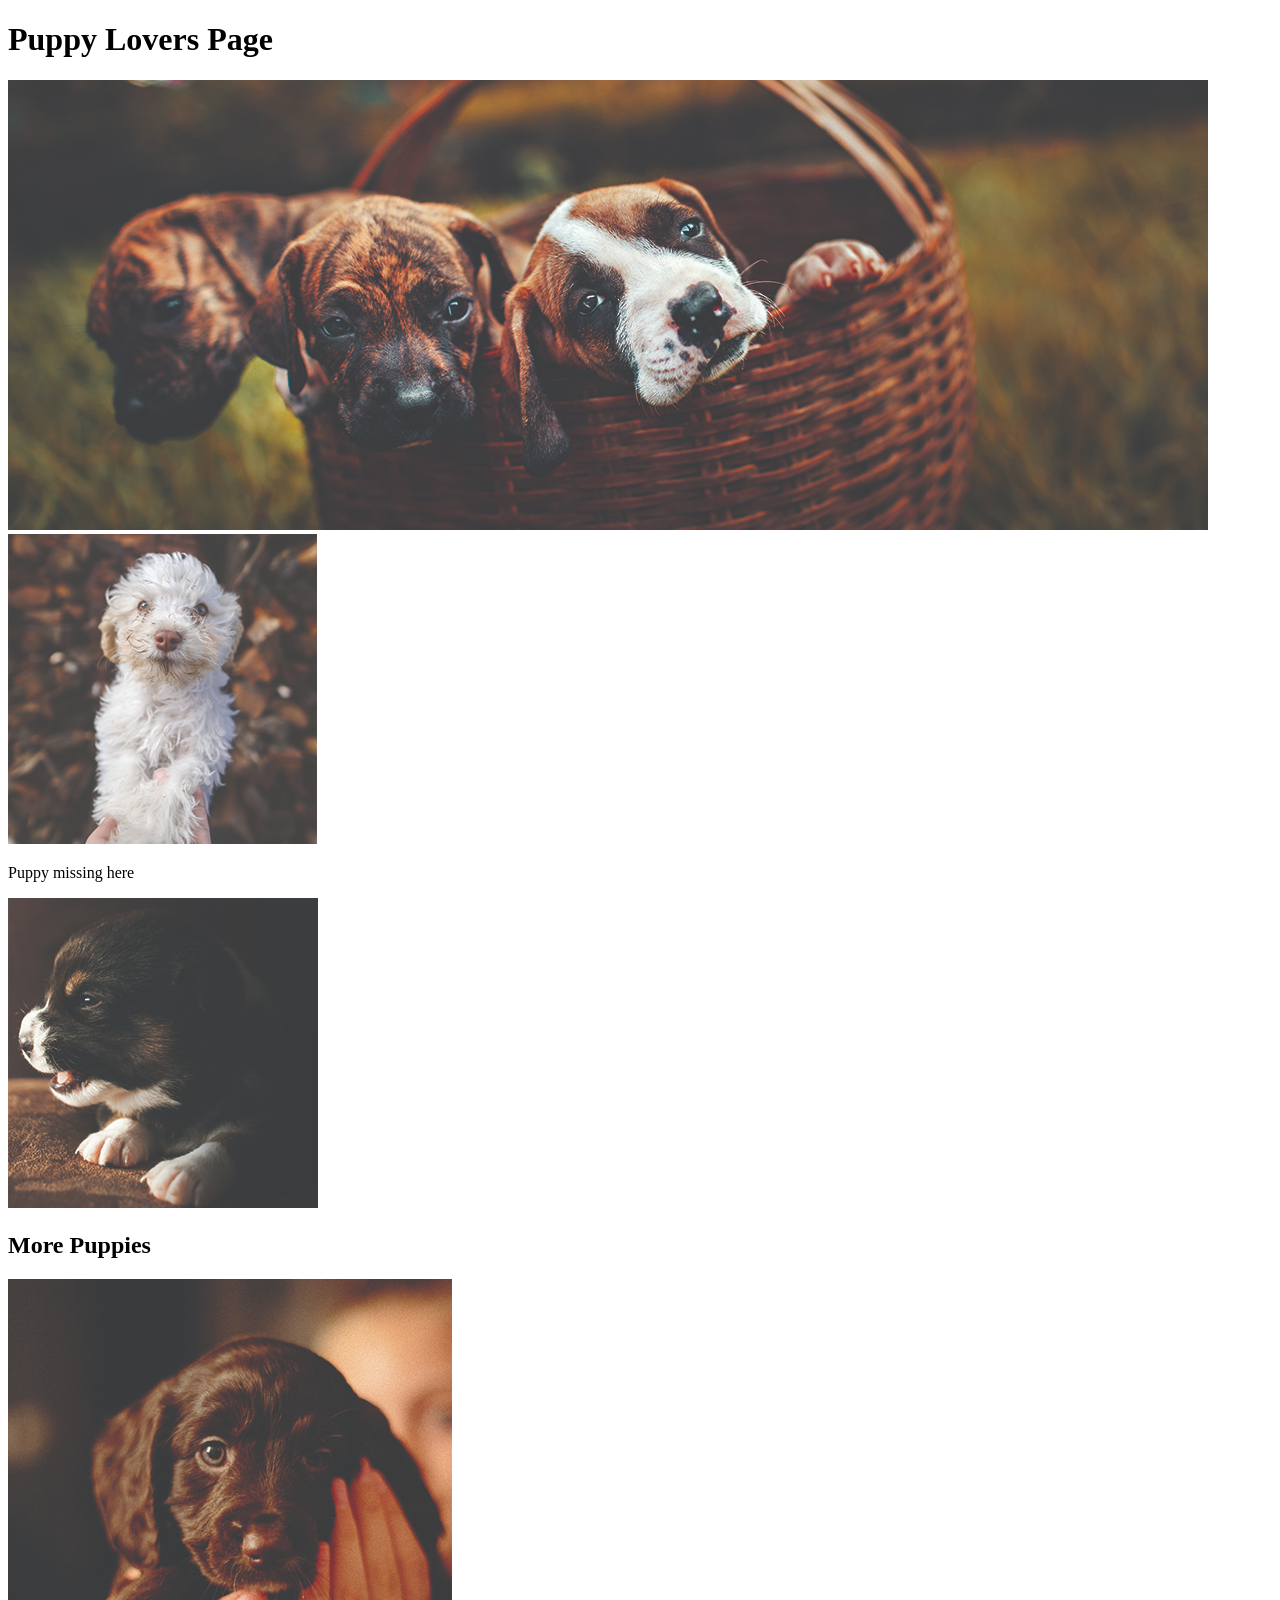
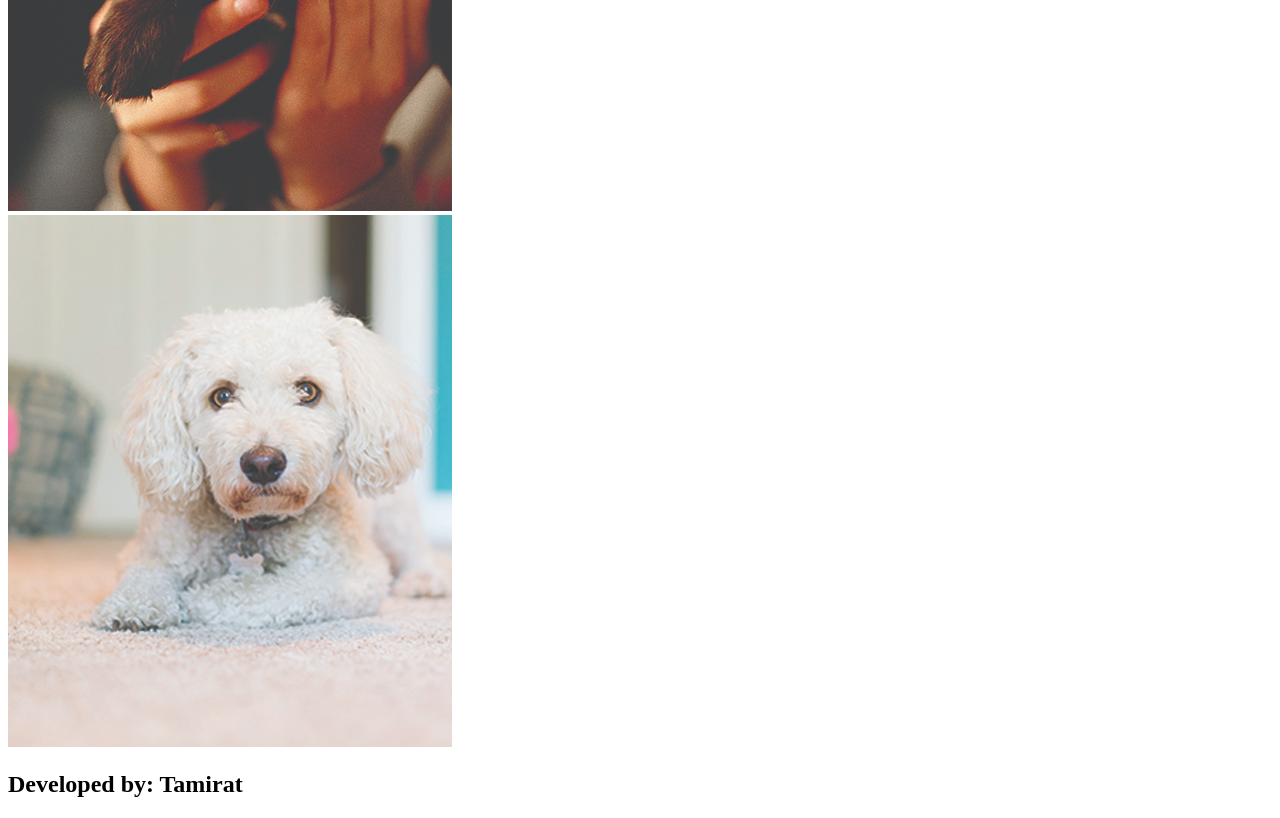
==== Phase_1/Puppy_lovers/index.html @ c7f30515 "Phase_1: add Puppy lovers HTML practice project with multiple pages and assets" ====
<!doctype html>
<html lang="en">
  <head>
    <meta charset="UTF-8" />
    <meta name="viewport" content="width=device-width, initial-scale=1.0" />
    <title>Puppy Lovers Page</title>
  </head>
  <body>
    <header>
      <h1>Puppy Lovers Page</h1>
    </header>
    <section>
      <div>
        <img src="./images/banner-puppies.jpg" alt="" />
      </div>
    </section>
    <section>
      <div>
        <img src="./images/puppy-1.jpg" alt="" />
      </div>
      <div>
        <p>Puppy missing here</p>
      </div>
      <div>
        <img src="./images/puppy-2.jpg" alt="" />
      </div>
    </section>
    <section>
      <h2>More Puppies</h2>
    </section>
    <section>
      <div>
        <img src="./images/puppy-3.jpg" alt="" />
      </div>
      <div>
        <img src="./images/puppy-4.jpg" alt="" />
      </div>
    </section>
    <footer>
      <h2>Developed by: Tamirat</h2>
    </footer>
  </body>
</html>
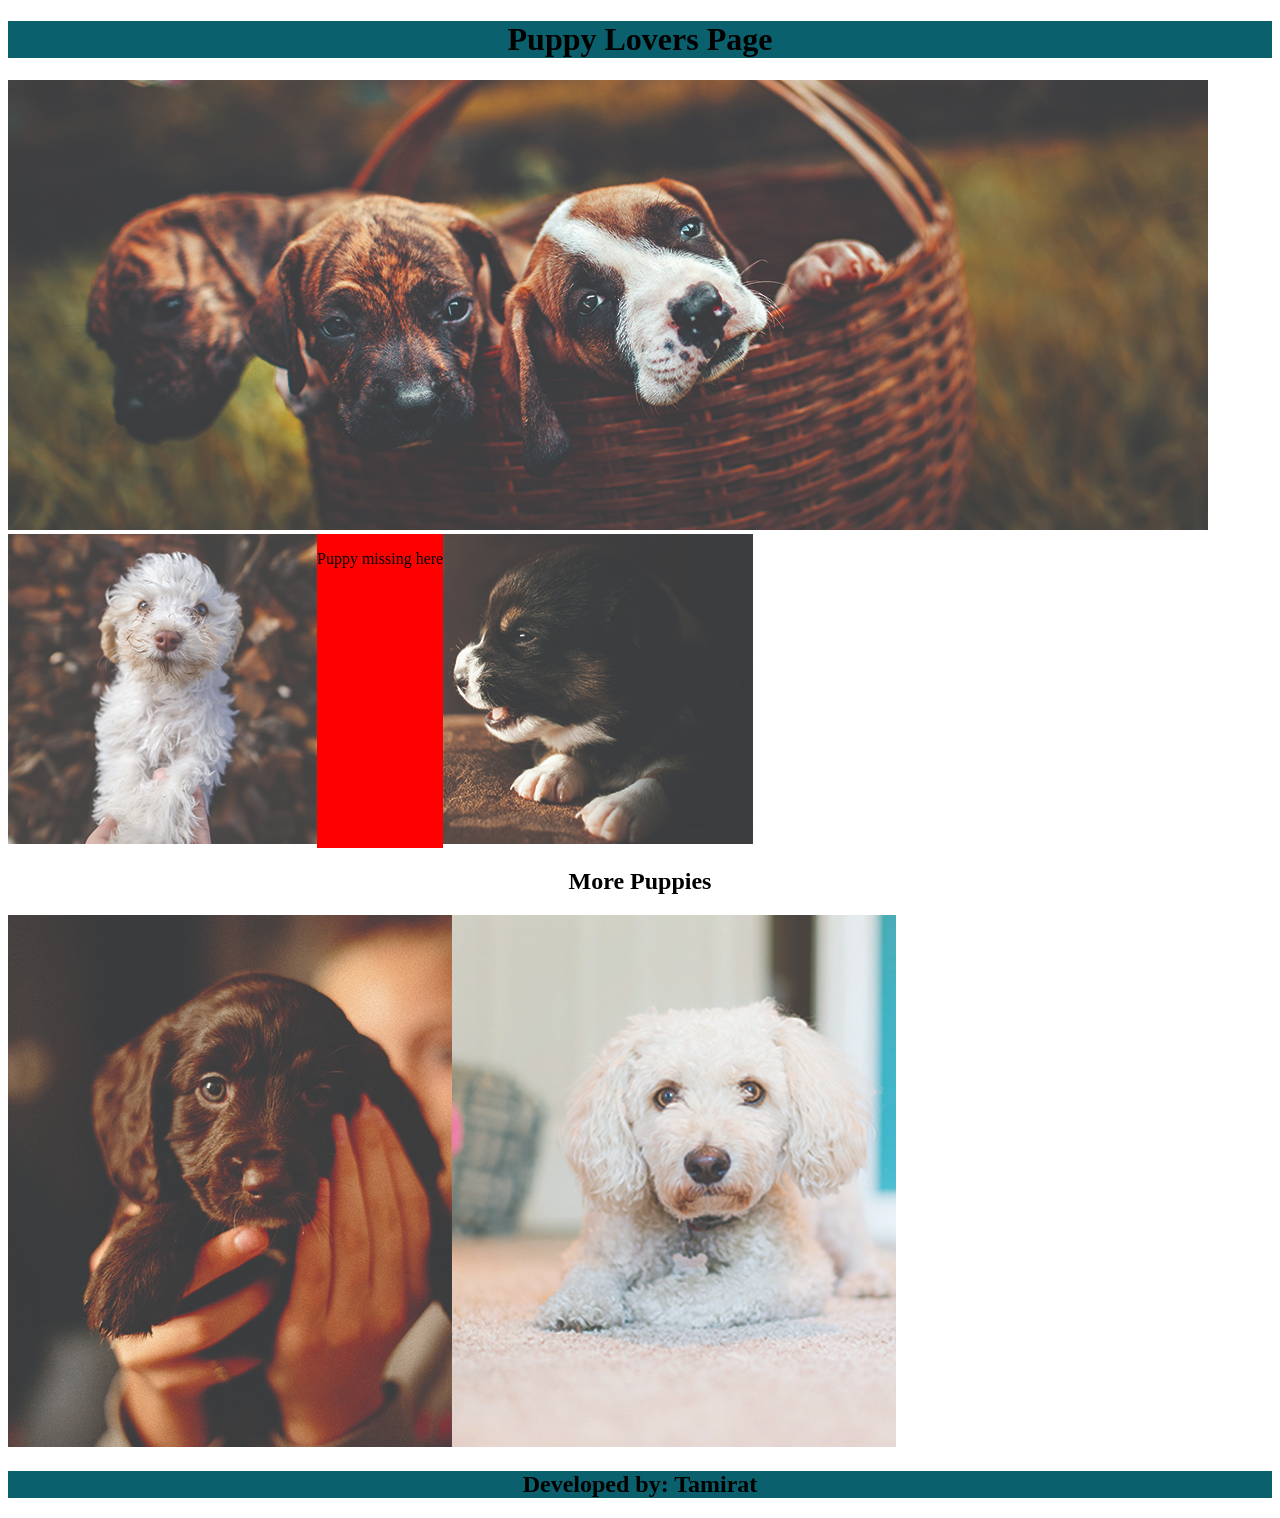
==== commit 715810d7: "Puppy lovers: apply flex layout for the main display. - Experimented with block, inline, inline-bloc" ====
--- a/Phase_1/Puppy_lovers/index.html
+++ b/Phase_1/Puppy_lovers/index.html
@@ -4,39 +4,40 @@
     <meta charset="UTF-8" />
     <meta name="viewport" content="width=device-width, initial-scale=1.0" />
     <title>Puppy Lovers Page</title>
+    <link rel="stylesheet" href=".//css/styles.css" />
   </head>
   <body>
     <header>
-      <h1>Puppy Lovers Page</h1>
+      <h1 class="Bglue">Puppy Lovers Page</h1>
     </header>
-    <section>
+    <section id="puppy_banner">
       <div>
         <img src="./images/banner-puppies.jpg" alt="" />
       </div>
     </section>
-    <section>
-      <div>
+    <section class="puppies-section">
+      <div class="puppy-1">
         <img src="./images/puppy-1.jpg" alt="" />
       </div>
-      <div>
+      <div class="missing_puppy">
         <p>Puppy missing here</p>
       </div>
-      <div>
+      <div class="puppy-2">
         <img src="./images/puppy-2.jpg" alt="" />
       </div>
     </section>
     <section>
-      <h2>More Puppies</h2>
+      <h2 class="more_puppies">More Puppies</h2>
     </section>
-    <section>
-      <div>
+    <section class="puppies-section">
+      <div class="puppy-3">
         <img src="./images/puppy-3.jpg" alt="" />
       </div>
-      <div>
+      <div class="puppy-4">
         <img src="./images/puppy-4.jpg" alt="" />
       </div>
     </section>
-    <footer>
+    <footer class="Bglue">
       <h2>Developed by: Tamirat</h2>
     </footer>
   </body>
--- a/Phase_1/Puppy_lovers/css/styles.css
+++ b/Phase_1/Puppy_lovers/css/styles.css
@@ -0,0 +1,39 @@
+.Bglue {
+  background-color: rgb(10, 96, 109);
+  text-align: center;
+}
+#puppy_banner {
+  /* display: none; */
+}
+
+/* .puppy-1 {
+  display: inline-block;
+}
+
+.missing_puppy {
+  display: inline-block;
+}
+
+.puppy-2 {
+  display: inline-block;
+} */
+
+.puppies-section {
+  display: flex;
+}
+.more_puppies {
+  text-align: center;
+}
+.missing_puppy {
+  background-color: red;
+  text-align: center;
+  /* position: relative;
+  top: 100px; */
+}
+/* .puppy-3 {
+  display: inline-block;
+}
+
+.puppy-4 {
+  display: inline-block;
+} */
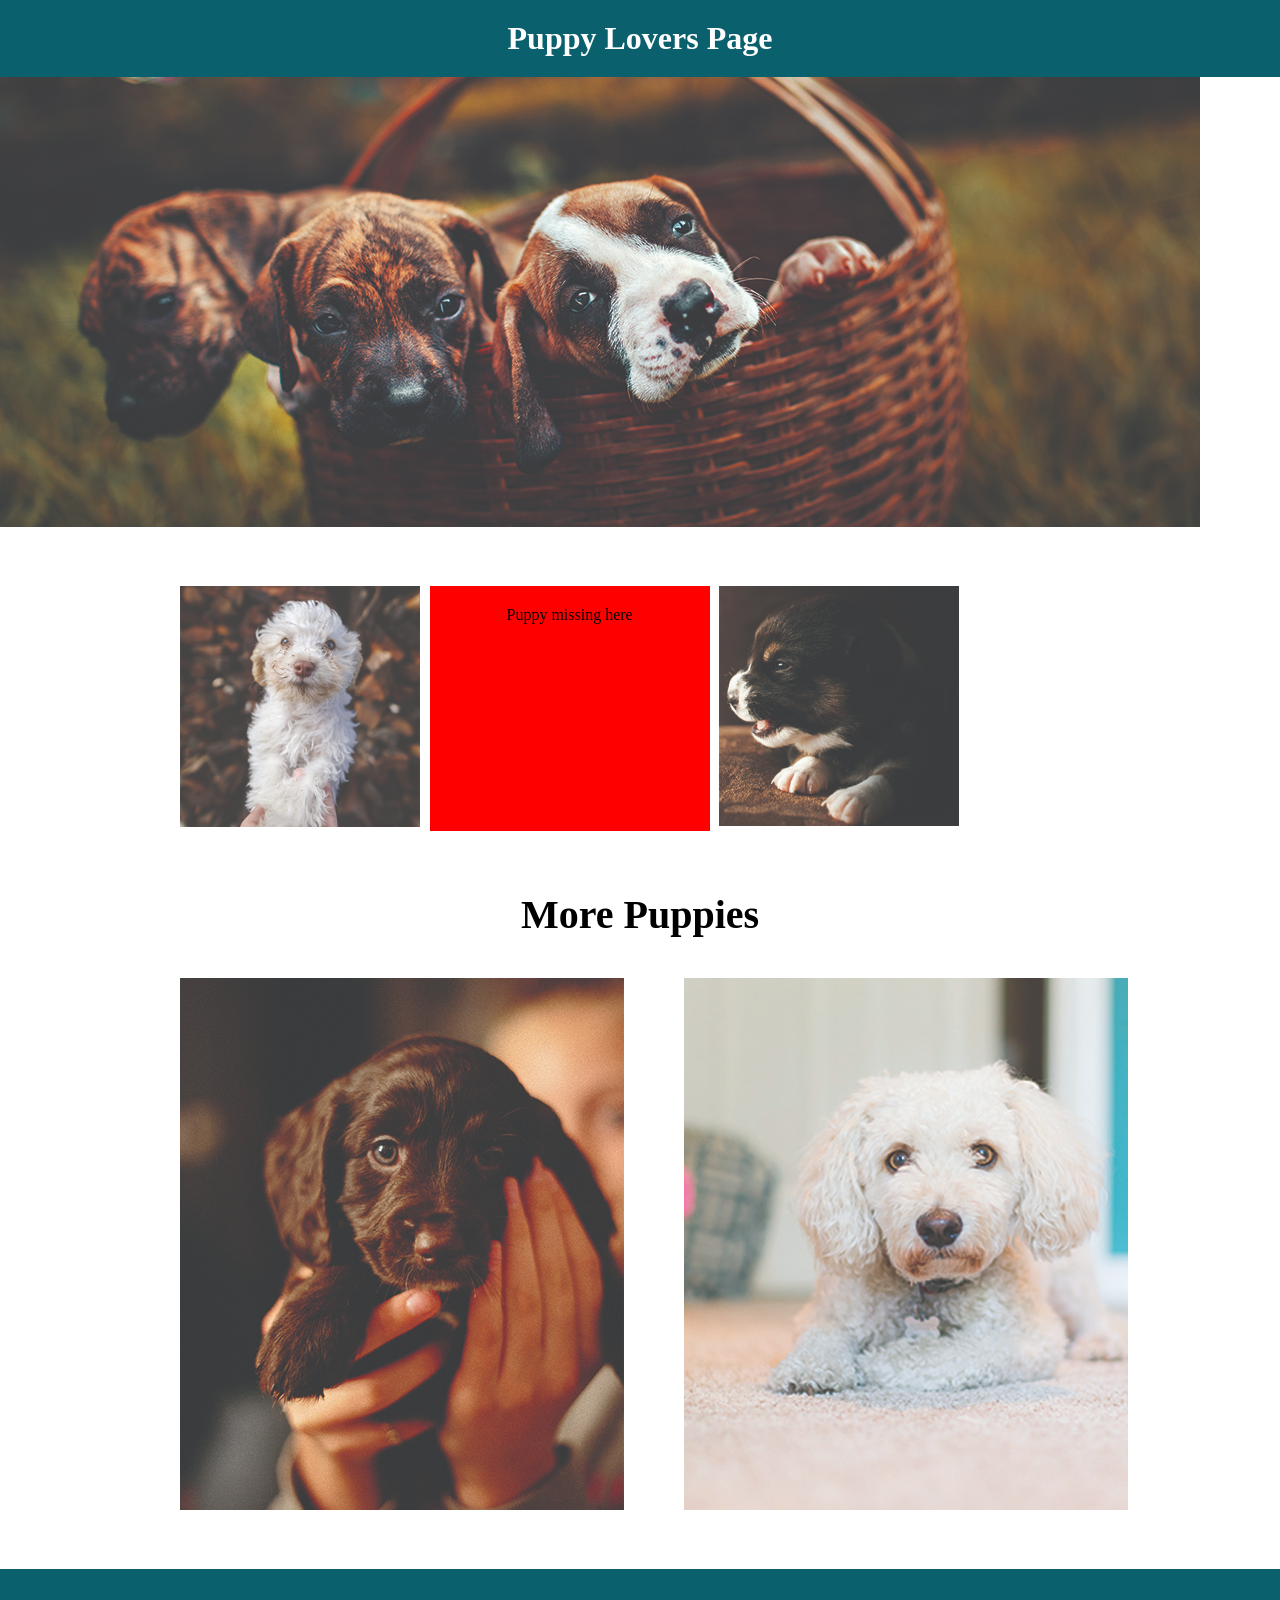
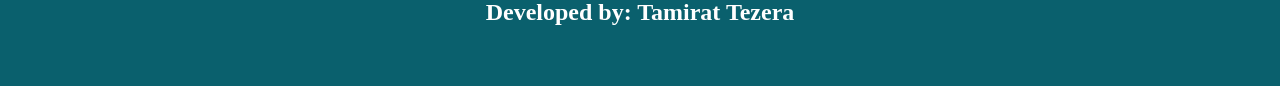
==== commit ed7559fa: "Puppy Lovers: improve layout using width, height, padding and margin - Added responsive container wi" ====
--- a/Phase_1/Puppy_lovers/index.html
+++ b/Phase_1/Puppy_lovers/index.html
@@ -8,37 +8,41 @@
   </head>
   <body>
     <header>
-      <h1 class="Bglue">Puppy Lovers Page</h1>
+      <h1 class="Bblue">Puppy Lovers Page</h1>
     </header>
-    <section id="puppy_banner">
-      <div>
-        <img src="./images/banner-puppies.jpg" alt="" />
+    <main>
+      <section id="puppy_banner">
+        <div>
+          <img src="./images/banner-puppies.jpg" alt="" />
+        </div>
+      </section>
+      <div class="container">
+        <section class="puppies-section">
+          <div class="puppy-1">
+            <img src="./images/puppy-1.jpg" alt="" />
+          </div>
+          <div class="missing_puppy">
+            <p>Puppy missing here</p>
+          </div>
+          <div class="puppy-2">
+            <img src="./images/puppy-2.jpg" alt="" />
+          </div>
+        </section>
+        <section>
+          <h2 class="more_puppies">More Puppies</h2>
+        </section>
+        <section class="puppies-section">
+          <div class="puppy-3 vertical-ppupies-1">
+            <img src="./images/puppy-3.jpg" alt="" />
+          </div>
+          <div class="puppy-4 vertical-ppupies-2">
+            <img src="./images/puppy-4.jpg" alt="" />
+          </div>
+        </section>
       </div>
-    </section>
-    <section class="puppies-section">
-      <div class="puppy-1">
-        <img src="./images/puppy-1.jpg" alt="" />
-      </div>
-      <div class="missing_puppy">
-        <p>Puppy missing here</p>
-      </div>
-      <div class="puppy-2">
-        <img src="./images/puppy-2.jpg" alt="" />
-      </div>
-    </section>
-    <section>
-      <h2 class="more_puppies">More Puppies</h2>
-    </section>
-    <section class="puppies-section">
-      <div class="puppy-3">
-        <img src="./images/puppy-3.jpg" alt="" />
-      </div>
-      <div class="puppy-4">
-        <img src="./images/puppy-4.jpg" alt="" />
-      </div>
-    </section>
-    <footer class="Bglue">
-      <h2>Developed by: Tamirat</h2>
+    </main>
+    <footer class="Bblue">
+      <h2>Developed by: Tamirat Tezera</h2>
     </footer>
   </body>
 </html>
--- a/Phase_1/Puppy_lovers/css/styles.css
+++ b/Phase_1/Puppy_lovers/css/styles.css
@@ -1,6 +1,12 @@
-.Bglue {
+* {
+  margin: 0;
+  padding: 0;
+}
+.Bblue {
   background-color: rgb(10, 96, 109);
   text-align: center;
+  color: white;
+  padding: 20px 0;
 }
 #puppy_banner {
   /* display: none; */
@@ -20,13 +26,29 @@
 
 .puppies-section {
   display: flex;
+  padding: 40px;
+  width: 960px;
+}
+.container {
+  width: 1000px;
+  margin: 15px auto;
 }
 .more_puppies {
+  margin-top: 20px;
   text-align: center;
+  font-size: 40px;
+}
+.vertical-ppupies-1 {
+  margin-right: 30px;
+}
+.vertical-ppupies-2 {
+  margin-left: 30px;
 }
 .missing_puppy {
   background-color: red;
   text-align: center;
+  padding: 20px;
+  margin: 0 1%;
   /* position: relative;
   top: 100px; */
 }
@@ -37,3 +59,22 @@
 .puppy-4 {
   display: inline-block;
 } */
+
+.puppy-1,
+.puppy-2,
+.missing_puppy {
+  width: 25%;
+}
+
+.puppy-1 img,
+.puppy-2 img,
+.missing_puppy img {
+  width: 100%;
+}
+img {
+  max-width: 100%;
+}
+footer.Bblue {
+  padding-top: 30px;
+  padding-bottom: 60px;
+}
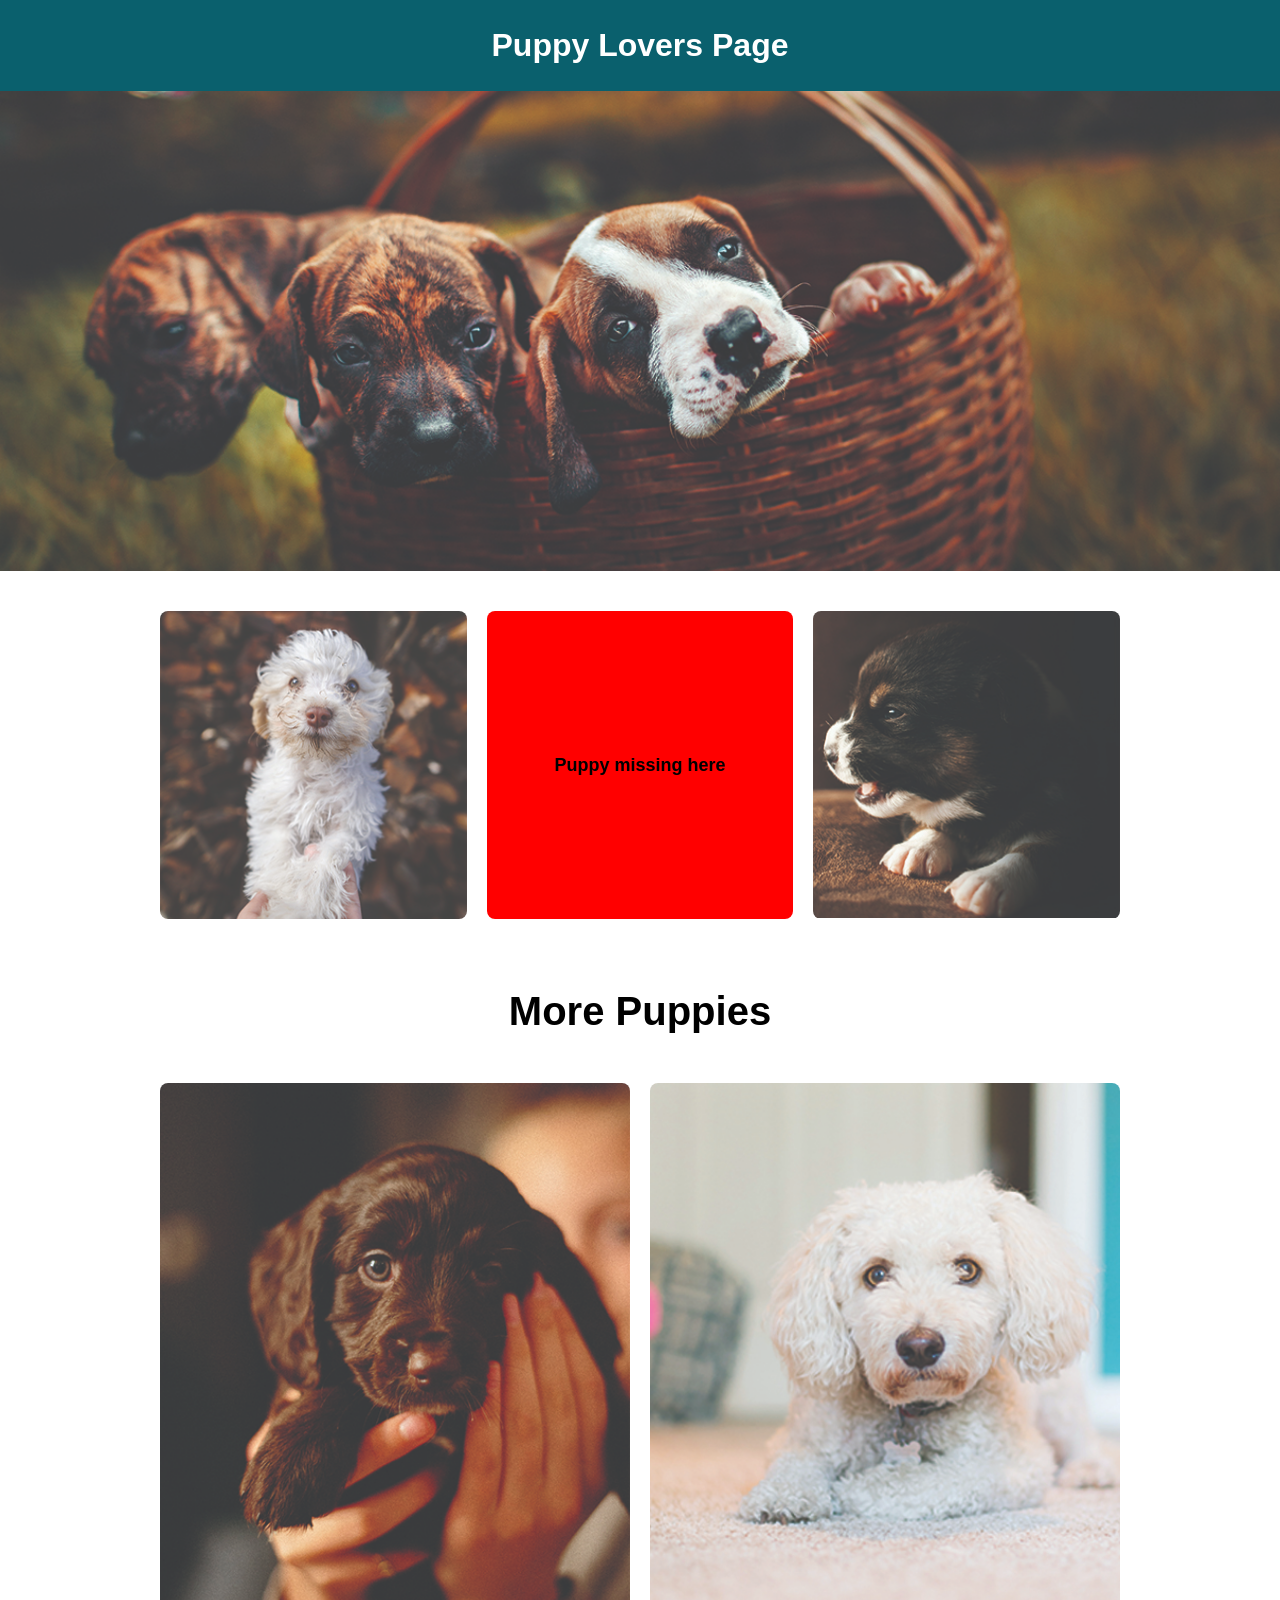
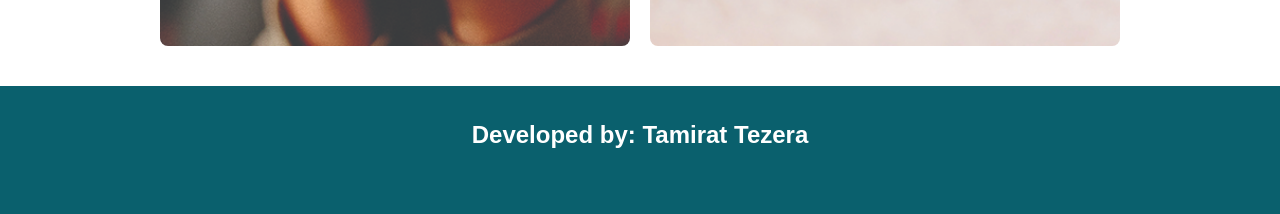
==== commit adb178a9: "feat: implement responsive puppies section with flexbox and media queries" ====
--- a/Phase_1/Puppy_lovers/index.html
+++ b/Phase_1/Puppy_lovers/index.html
@@ -32,10 +32,10 @@
           <h2 class="more_puppies">More Puppies</h2>
         </section>
         <section class="puppies-section">
-          <div class="puppy-3 vertical-ppupies-1">
+          <div class="puppy-3 vertical-puppies-1">
             <img src="./images/puppy-3.jpg" alt="" />
           </div>
-          <div class="puppy-4 vertical-ppupies-2">
+          <div class="puppy-4 vertical-puppies-2">
             <img src="./images/puppy-4.jpg" alt="" />
           </div>
         </section>
--- a/Phase_1/Puppy_lovers/css/styles.css
+++ b/Phase_1/Puppy_lovers/css/styles.css
@@ -1,80 +1,118 @@
-* {
+/* CSS RESET */
+
+*,
+*::before,
+*::after {
   margin: 0;
   padding: 0;
+  box-sizing: border-box;
 }
+
+img {
+  width: 100%;
+  height: auto;
+  display: block;
+}
+
+body {
+  font-family: Arial, Helvetica, sans-serif;
+  line-height: 1.6;
+}
+
+/* GLOBAL STYLES */
+.container {
+  max-width: 1000px;
+  margin: 0 auto;
+  padding: 0 20px;
+}
+
 .Bblue {
   background-color: rgb(10, 96, 109);
   text-align: center;
   color: white;
   padding: 20px 0;
 }
-#puppy_banner {
-  /* display: none; */
+
+footer.Bblue {
+  padding-top: 30px;
+  padding-bottom: 60px;
 }
 
-/* .puppy-1 {
-  display: inline-block;
+
+/* BANNER */
+#puppy_banner img {
+  width: 100%;
 }
 
-.missing_puppy {
-  display: inline-block;
+
+/* PUPPY SECTIONS */
+.puppies-section {
+  display: flex;
+  gap: 20px;
+  padding: 40px 0;
 }
 
-.puppy-2 {
-  display: inline-block;
-} */
+.puppies-section > div {
+  flex: 1;
+  border-radius: 8px;
+  overflow: hidden;
+}
 
-.puppies-section {
+/* MISSING PUPPY */
+.missing_puppy {
+  background-color: red;
+  color: #000;
   display: flex;
-  padding: 40px;
-  width: 960px;
+  align-items: center;
+  justify-content: center;
+  font-weight: bold;
+  font-size: 18px;
 }
-.container {
-  width: 1000px;
-  margin: 15px auto;
-}
+
+
+/* MORE PUPPIES TITLE */
 .more_puppies {
   margin-top: 20px;
   text-align: center;
   font-size: 40px;
 }
-.vertical-ppupies-1 {
-  margin-right: 30px;
-}
-.vertical-ppupies-2 {
-  margin-left: 30px;
-}
-.missing_puppy {
-  background-color: red;
-  text-align: center;
-  padding: 20px;
-  margin: 0 1%;
-  /* position: relative;
-  top: 100px; */
-}
-/* .puppy-3 {
-  display: inline-block;
+
+
+/* HOVER EFFECT (Top 1% UI) */
+.puppies-section img {
+  transition: transform 0.3s ease;
 }
 
-.puppy-4 {
-  display: inline-block;
-} */
-
-.puppy-1,
-.puppy-2,
-.missing_puppy {
-  width: 25%;
+.puppies-section img:hover {
+  transform: scale(1.05);
 }
 
-.puppy-1 img,
-.puppy-2 img,
-.missing_puppy img {
-  width: 100%;
+
+/* RESPONSIVE DESIGN */
+
+/* Tablet */
+@media (max-width: 768px) {
+  .puppies-section {
+    flex-direction: column;
+  }
+
+  .more_puppies {
+    font-size: 30px;
+  }
 }
-img {
-  max-width: 100%;
-}
-footer.Bblue {
-  padding-top: 30px;
-  padding-bottom: 60px;
-}
+
+/* Mobile */
+@media (max-width: 480px) {
+  .Bblue {
+    font-size: 18px;
+    padding: 15px;
+  }
+
+  .more_puppies {
+    font-size: 24px;
+  }
+
+  .container {
+    padding: 0 10px;
+  }
+}
